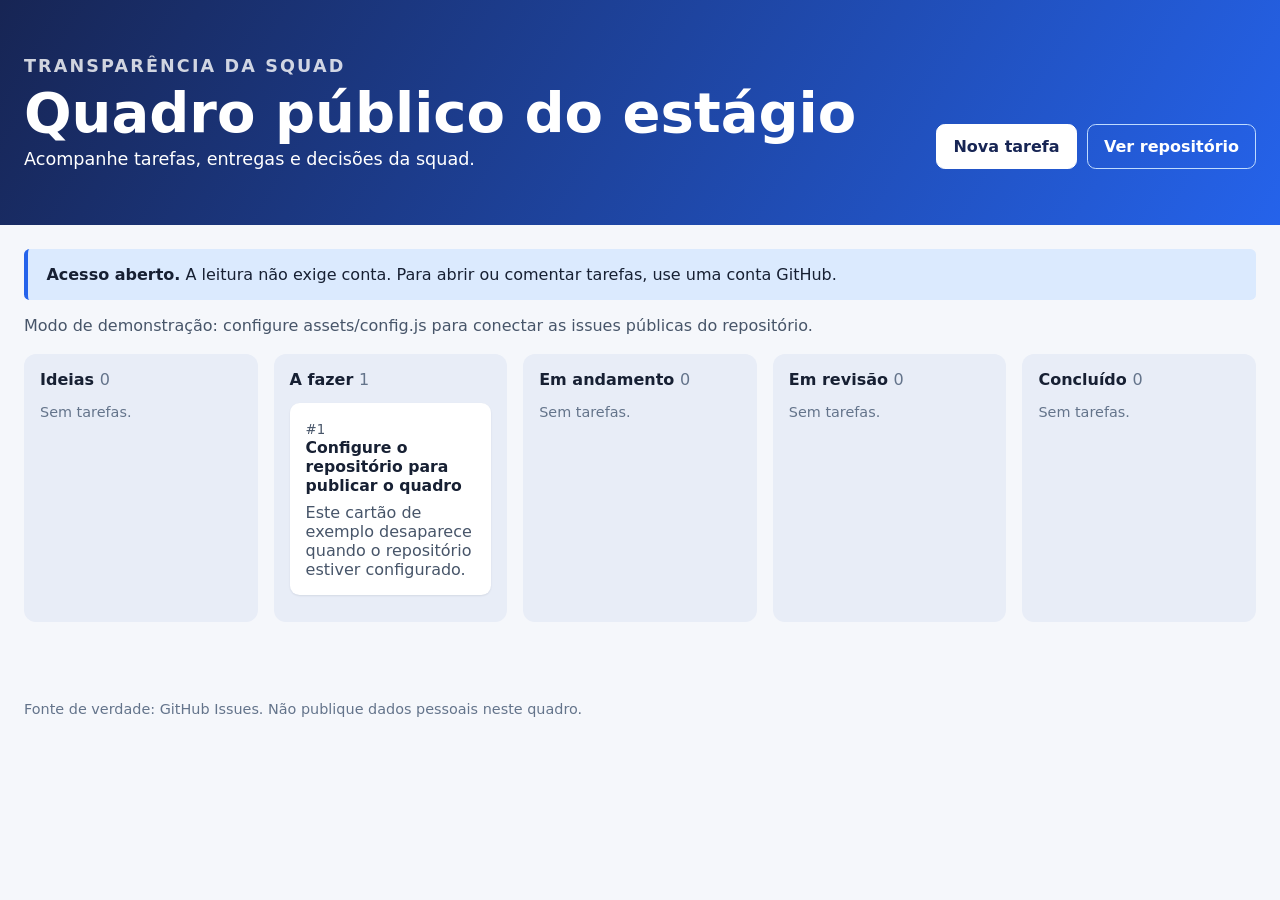
==== index.html @ 615e1f4b "Create public internship board for GitHub Pages" ====
<!doctype html>
<html lang="pt-BR">
  <head>
    <meta charset="utf-8">
    <meta name="viewport" content="width=device-width, initial-scale=1">
    <meta name="description" content="Quadro público do estágio">
    <title>Quadro público do estágio</title>
    <link rel="stylesheet" href="assets/style.css">
  </head>
  <body>
    <header class="hero">
      <div>
        <p class="eyebrow">TRANSPARÊNCIA DA SQUAD</p>
        <h1 id="title">Quadro público do estágio</h1>
        <p id="description">Acompanhe tarefas, entregas e decisões da squad.</p>
      </div>
      <nav aria-label="Ações do projeto">
        <a id="new-issue" class="button primary" href="#">Nova tarefa</a>
        <a id="repository" class="button" href="#">Ver repositório</a>
      </nav>
    </header>

    <main>
      <section class="notice" aria-label="Informação de acesso">
        <strong>Acesso aberto.</strong> A leitura não exige conta. Para abrir ou comentar tarefas, use uma conta GitHub.
      </section>
      <p id="status" class="status" role="status">Carregando quadro…</p>
      <section id="board" class="board" aria-label="Quadro de tarefas"></section>
    </main>

    <footer>
      <p>Fonte de verdade: GitHub Issues. Não publique dados pessoais neste quadro.</p>
    </footer>
    <script src="assets/config.js"></script>
    <script src="assets/app.js"></script>
  </body>
</html>
---- assets/style.css ----
:root { color-scheme: light; font-family: Inter, ui-sans-serif, system-ui, sans-serif; color: #172033; background: #f5f7fb; }
* { box-sizing: border-box; }
body { margin: 0; }
.hero { display: flex; justify-content: space-between; gap: 2rem; align-items: end; padding: 3.5rem max(1.5rem, calc((100vw - 1320px) / 2)); color: #fff; background: linear-gradient(120deg, #172554, #2563eb); }
.hero h1 { margin: .25rem 0; font-size: clamp(2rem, 5vw, 3.5rem); }
.hero p { margin: 0; max-width: 42rem; font-size: 1.1rem; }
.eyebrow { font-size: .8rem; font-weight: 800; letter-spacing: .12em; opacity: .8; }
nav { display: flex; flex-wrap: wrap; gap: .65rem; }
.button { display: inline-block; padding: .75rem 1rem; border: 1px solid #bfdbfe; border-radius: .55rem; color: inherit; text-decoration: none; font-weight: 700; white-space: nowrap; }
.button.primary { color: #172554; background: #fff; border-color: #fff; }
main, footer { max-width: 1320px; margin: 0 auto; padding: 1.5rem; }
.notice { padding: 1rem 1.15rem; border-left: 4px solid #2563eb; border-radius: .35rem; background: #dbeafe; }
.status { min-height: 1.4rem; color: #475569; }
.board { display: grid; grid-template-columns: repeat(5, minmax(230px, 1fr)); gap: 1rem; overflow-x: auto; padding-bottom: 1rem; }
.column { min-width: 230px; padding: 1rem; border-radius: .75rem; background: #e8edf7; }
.column h2 { margin: 0 0 .85rem; font-size: 1rem; }
.count { color: #64748b; font-weight: 500; }
.card { display: block; margin: .7rem 0; padding: 1rem; border-radius: .6rem; color: #172033; background: white; box-shadow: 0 1px 2px #17203318; text-decoration: none; }
.card:hover { outline: 2px solid #60a5fa; }
.card h3 { margin: 0 0 .5rem; font-size: .98rem; }
.card p, .card small { margin: 0; color: #475569; }
.empty { color: #64748b; font-size: .9rem; }
footer { color: #64748b; font-size: .9rem; }
@media (max-width: 760px) { .hero { align-items: start; flex-direction: column; padding: 2rem 1.5rem; } .board { grid-template-columns: repeat(5, minmax(260px, 1fr)); } }
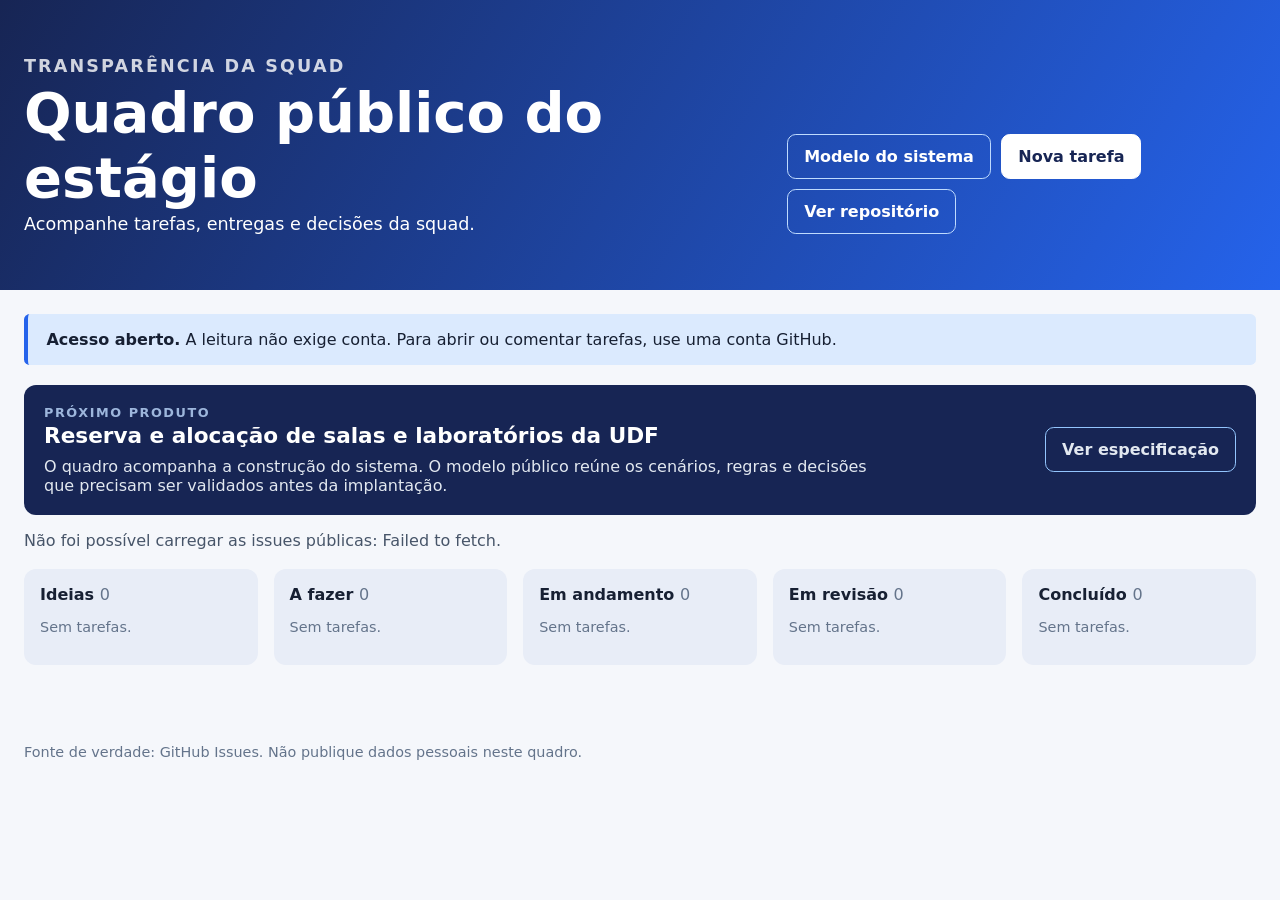
==== commit 19782546: "Document room reservation product model" ====
--- a/index.html
+++ b/index.html
@@ -15,6 +15,7 @@
         <p id="description">Acompanhe tarefas, entregas e decisões da squad.</p>
       </div>
       <nav aria-label="Ações do projeto">
+        <a class="button" href="modelo.html">Modelo do sistema</a>
         <a id="new-issue" class="button primary" href="#">Nova tarefa</a>
         <a id="repository" class="button" href="#">Ver repositório</a>
       </nav>
@@ -23,6 +24,14 @@
     <main>
       <section class="notice" aria-label="Informação de acesso">
         <strong>Acesso aberto.</strong> A leitura não exige conta. Para abrir ou comentar tarefas, use uma conta GitHub.
+      </section>
+      <section class="callout" aria-label="Próximo produto da squad">
+        <div>
+          <p class="eyebrow">PRÓXIMO PRODUTO</p>
+          <h2>Reserva e alocação de salas e laboratórios da UDF</h2>
+          <p>O quadro acompanha a construção do sistema. O modelo público reúne os cenários, regras e decisões que precisam ser validados antes da implantação.</p>
+        </div>
+        <a class="button dark" href="modelo.html">Ver especificação</a>
       </section>
       <p id="status" class="status" role="status">Carregando quadro…</p>
       <section id="board" class="board" aria-label="Quadro de tarefas"></section>
--- a/assets/style.css
+++ b/assets/style.css
@@ -10,6 +10,12 @@
 .button.primary { color: #172554; background: #fff; border-color: #fff; }
 main, footer { max-width: 1320px; margin: 0 auto; padding: 1.5rem; }
 .notice { padding: 1rem 1.15rem; border-left: 4px solid #2563eb; border-radius: .35rem; background: #dbeafe; }
+.callout { display: flex; align-items: center; justify-content: space-between; gap: 1.5rem; margin-top: 1.25rem; padding: 1.25rem; border-radius: .75rem; color: #e2e8f0; background: #172554; }
+.callout h2 { margin: .2rem 0 .55rem; color: #fff; font-size: 1.35rem; }
+.callout p { margin: 0; max-width: 52rem; }
+.callout .eyebrow { color: #bfdbfe; }
+.button.dark { border-color: #93c5fd; }
+.button.dark:hover { color: #172554; background: #fff; }
 .status { min-height: 1.4rem; color: #475569; }
 .board { display: grid; grid-template-columns: repeat(5, minmax(230px, 1fr)); gap: 1rem; overflow-x: auto; padding-bottom: 1rem; }
 .column { min-width: 230px; padding: 1rem; border-radius: .75rem; background: #e8edf7; }
@@ -21,4 +27,4 @@
 .card p, .card small { margin: 0; color: #475569; }
 .empty { color: #64748b; font-size: .9rem; }
 footer { color: #64748b; font-size: .9rem; }
-@media (max-width: 760px) { .hero { align-items: start; flex-direction: column; padding: 2rem 1.5rem; } .board { grid-template-columns: repeat(5, minmax(260px, 1fr)); } }
+@media (max-width: 760px) { .hero, .callout { align-items: start; flex-direction: column; } .hero { padding: 2rem 1.5rem; } .board { grid-template-columns: repeat(5, minmax(260px, 1fr)); } }
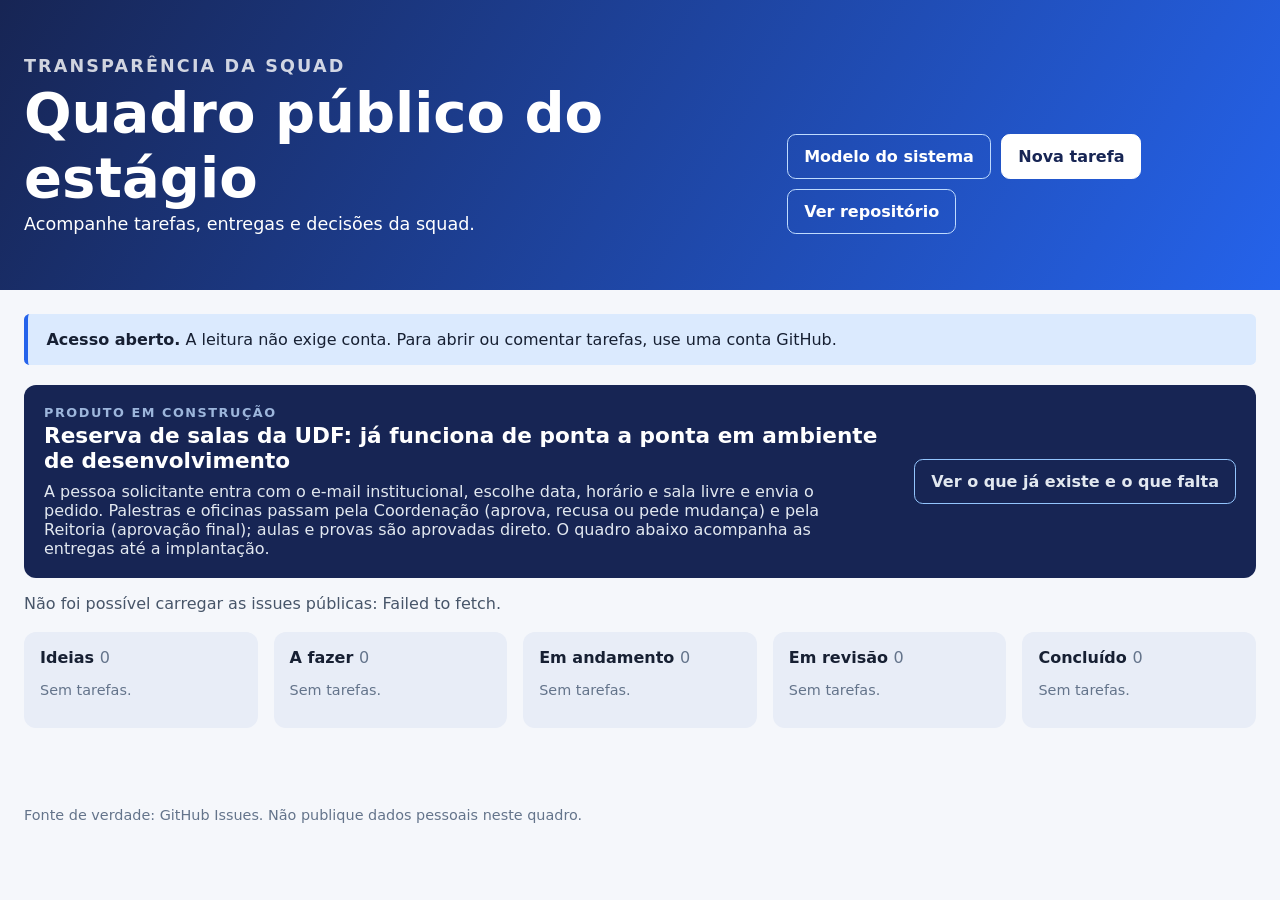
==== commit 29a19823: "Estado atual do sistema de reservas: o que já existe e o que falta Destaque da página inicial passa " ====
--- a/index.html
+++ b/index.html
@@ -25,13 +25,13 @@
       <section class="notice" aria-label="Informação de acesso">
         <strong>Acesso aberto.</strong> A leitura não exige conta. Para abrir ou comentar tarefas, use uma conta GitHub.
       </section>
-      <section class="callout" aria-label="Próximo produto da squad">
+      <section class="callout" aria-label="Produto em construção">
         <div>
-          <p class="eyebrow">PRÓXIMO PRODUTO</p>
-          <h2>Reserva e alocação de salas e laboratórios da UDF</h2>
-          <p>O quadro acompanha a construção do sistema. O modelo público reúne os cenários, regras e decisões que precisam ser validados antes da implantação.</p>
+          <p class="eyebrow">PRODUTO EM CONSTRUÇÃO</p>
+          <h2>Reserva de salas da UDF: já funciona de ponta a ponta em ambiente de desenvolvimento</h2>
+          <p>A pessoa solicitante entra com o e-mail institucional, escolhe data, horário e sala livre e envia o pedido. Palestras e oficinas passam pela Coordenação (aprova, recusa ou pede mudança) e pela Reitoria (aprovação final); aulas e provas são aprovadas direto. O quadro abaixo acompanha as entregas até a implantação.</p>
         </div>
-        <a class="button dark" href="modelo.html">Ver especificação</a>
+        <a class="button dark" href="modelo.html#o-que-ja-existe">Ver o que já existe e o que falta</a>
       </section>
       <p id="status" class="status" role="status">Carregando quadro…</p>
       <section id="board" class="board" aria-label="Quadro de tarefas"></section>
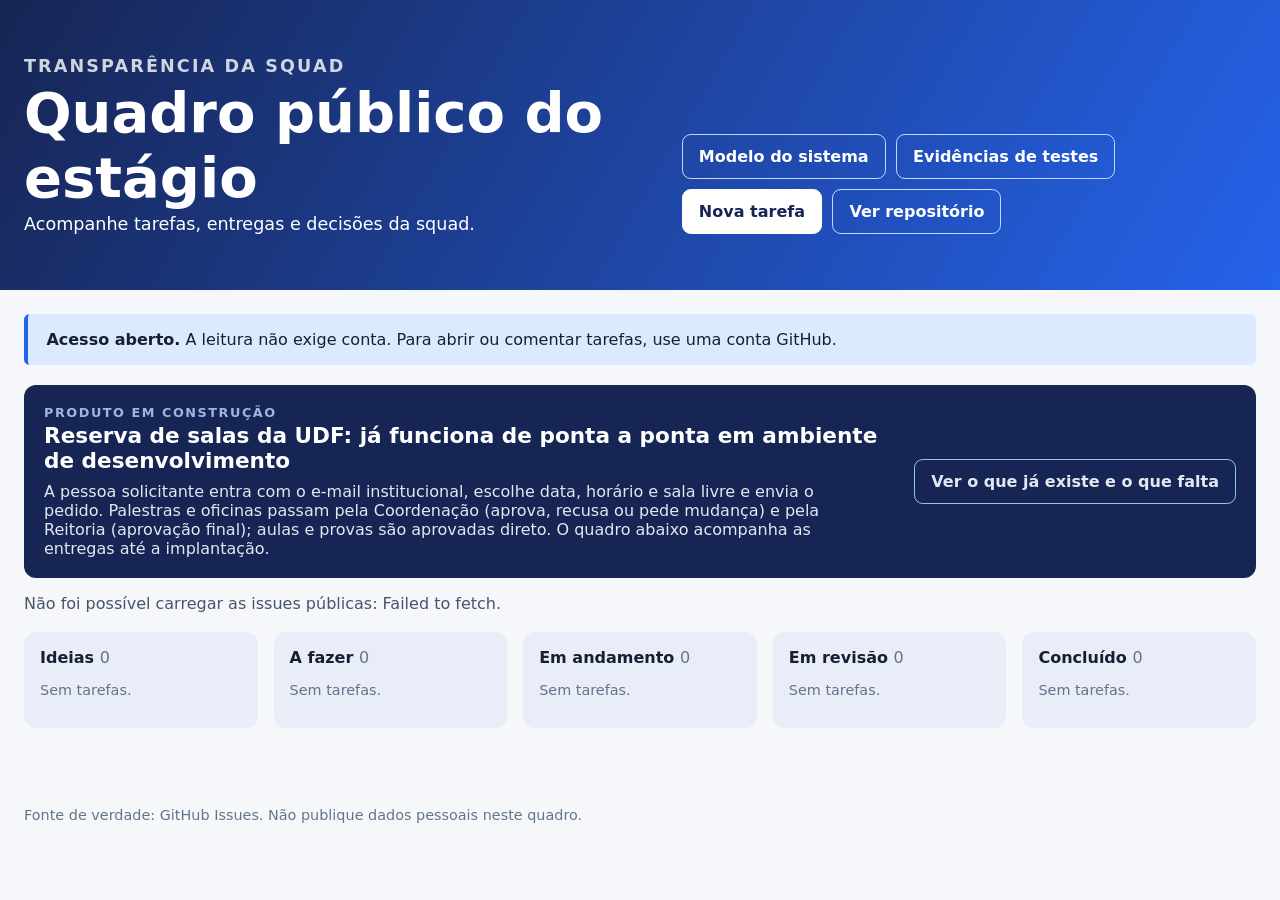
==== commit 8fba0ef4: "evidências de testes: página gerada do fila.json (suíte medida em cada entrega) e situação do quadro" ====
--- a/index.html
+++ b/index.html
@@ -16,6 +16,7 @@
       </div>
       <nav aria-label="Ações do projeto">
         <a class="button" href="modelo.html">Modelo do sistema</a>
+        <a class="button" href="evidencias.html">Evidências de testes</a>
         <a id="new-issue" class="button primary" href="#">Nova tarefa</a>
         <a id="repository" class="button" href="#">Ver repositório</a>
       </nav>
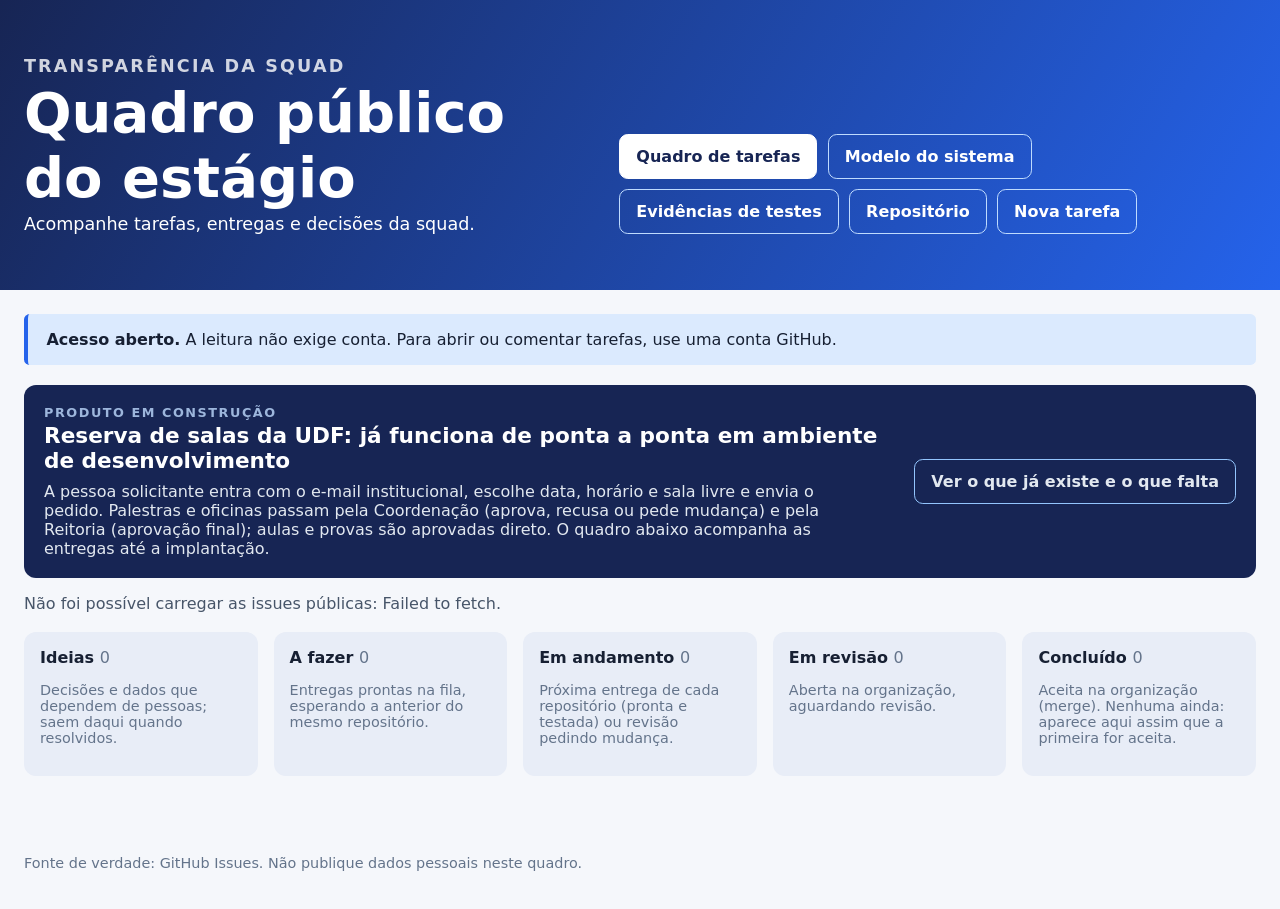
==== commit e26c08d9: "quadro com o fluxo real: pendências em Ideias, próximo de cada repo em Em andamento, dicas por colun" ====
--- a/index.html
+++ b/index.html
@@ -14,11 +14,12 @@
         <h1 id="title">Quadro público do estágio</h1>
         <p id="description">Acompanhe tarefas, entregas e decisões da squad.</p>
       </div>
-      <nav aria-label="Ações do projeto">
+      <nav aria-label="Navegação">
+        <a class="button primary" href="index.html" aria-current="page">Quadro de tarefas</a>
         <a class="button" href="modelo.html">Modelo do sistema</a>
         <a class="button" href="evidencias.html">Evidências de testes</a>
-        <a id="new-issue" class="button primary" href="#">Nova tarefa</a>
-        <a id="repository" class="button" href="#">Ver repositório</a>
+        <a id="repository" class="button" href="#">Repositório</a>
+        <a id="new-issue" class="button" href="#">Nova tarefa</a>
       </nav>
     </header>
 
--- a/assets/style.css
+++ b/assets/style.css
@@ -28,3 +28,4 @@
 .empty { color: #64748b; font-size: .9rem; }
 footer { color: #64748b; font-size: .9rem; }
 @media (max-width: 760px) { .hero, .callout { align-items: start; flex-direction: column; } .hero { padding: 2rem 1.5rem; } .board { grid-template-columns: repeat(5, minmax(260px, 1fr)); } }
+.hint { color: #64748b; font-size: .8rem; margin: -.25rem 0 .6rem; }
